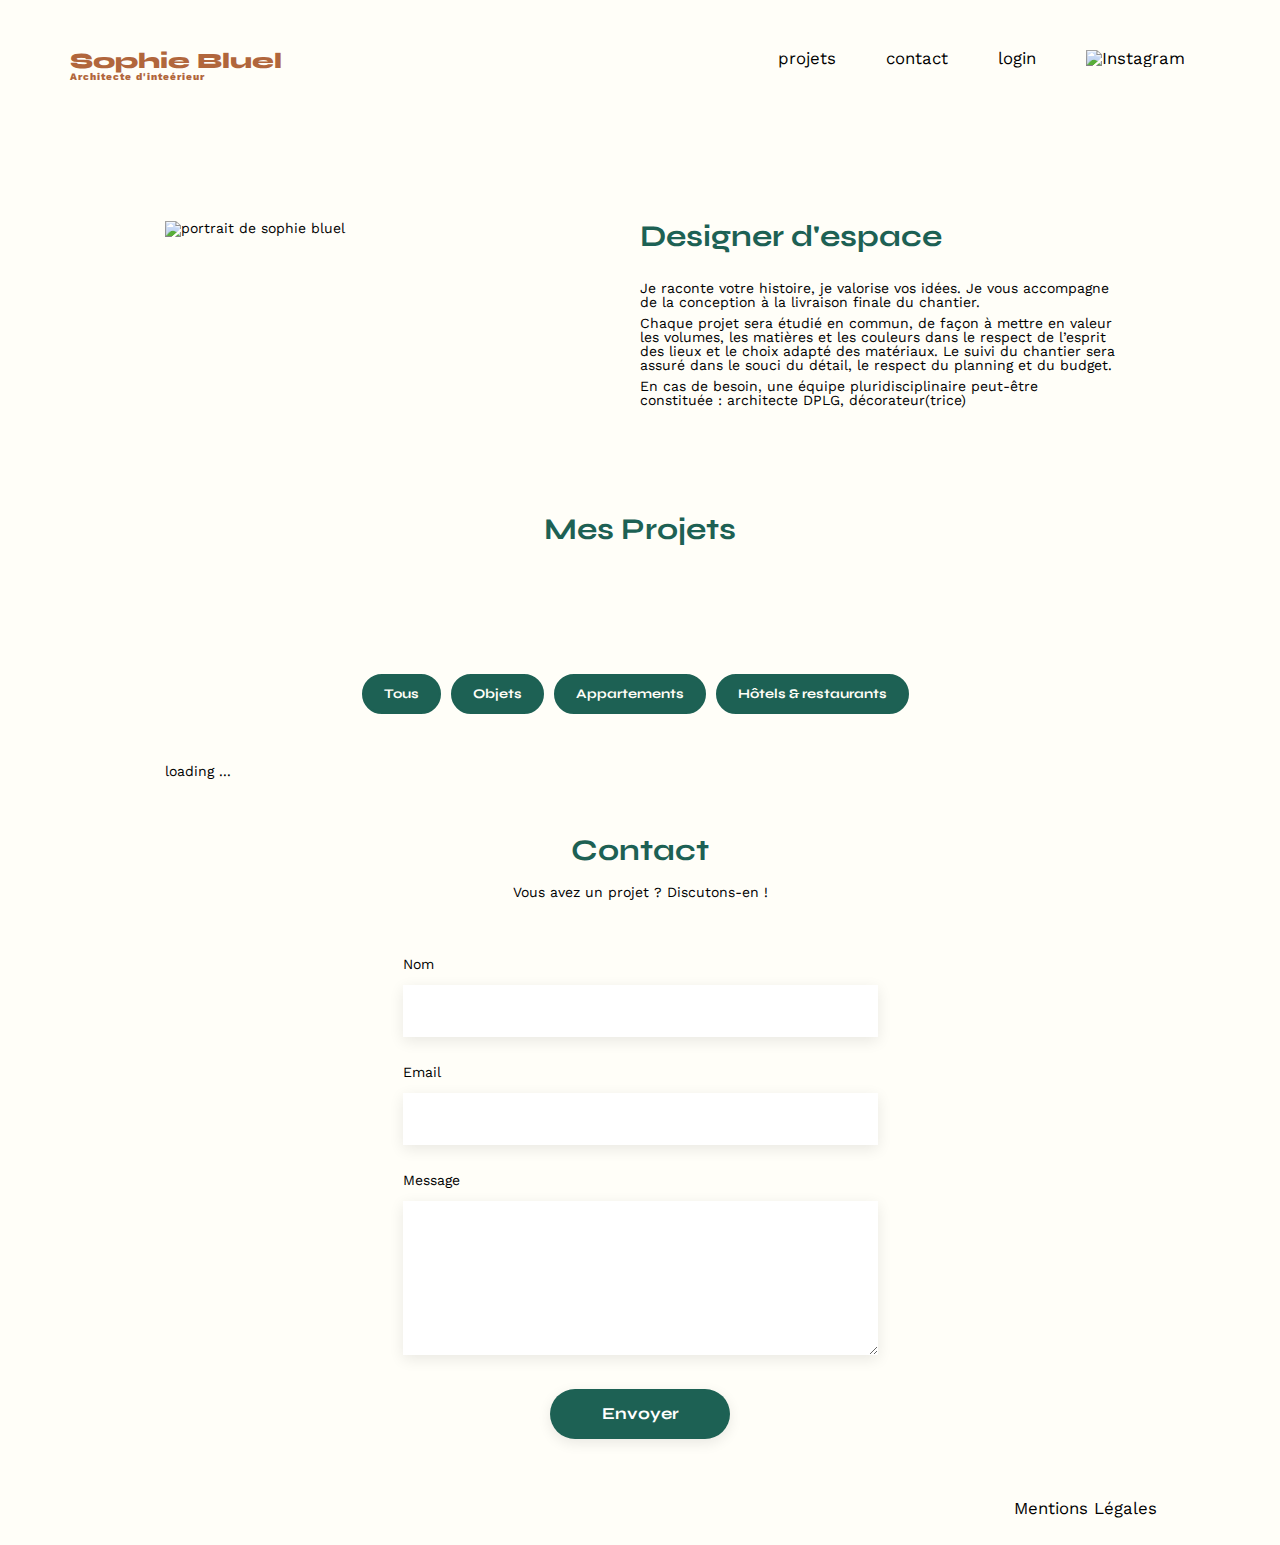
==== FrontEnd/index.html @ e206ba4c "chore (Pull Request): refactoring and cleaning" ====
<!DOCTYPE html>
<html lang="fr">
  <head>
    <meta charset="UTF-8" />
    <title>Sophie Bluel - Architecte d'intérieur</title>
    <meta name="viewport" content="width=device-width, initial-scale=1.0" />
    <link rel="preconnect" href="https://fonts.googleapis.com" />
    <link rel="preconnect" href="https://fonts.gstatic.com" crossorigin />
    <link
      href="https://fonts.googleapis.com/css2?family=Syne:wght@700;800&family=Work+Sans&display=swap"
      rel="stylesheet"
    />
    <meta name="description" content="" />
    <link rel="stylesheet" href="./assets/style.css" />
    <script
      src="https://kit.fontawesome.com/c60e67d077.js"
      crossorigin="anonymous"
    ></script>
  </head>
  <body>
    <div class="editorMode" id="editorBand">
      <i class="fa-regular fa-pen-to-square"></i>
      <p>Mode édition</p>
      <button type="submit" class="postButton">publier les changements</button>
    </div>
    <section class="core">
      <header>
        <h1>Sophie Bluel <span>Architecte d'inteérieur</span></h1>
        <nav>
          <ul>
            <li><a href="#">projets</a></li>
            <li><a href="#">contact</a></li>
            <li><a href="login.html">login</a></li>
            <li><img src="./assets/icons/instagram.png" alt="Instagram" /></li>
          </ul>
        </nav>
      </header>
      <main>
        <section id="introduction">
          <div class="intro">
            <figure>
              <img
                src="./assets/images/sophie-bluel.png"
                alt="portrait de sophie bluel"
              />
            </figure>
            <article>
              <h2>Designer d'espace</h2>
              <p>
                Je raconte votre histoire, je valorise vos idées. Je vous
                accompagne de la conception à la livraison finale du chantier.
              </p>
              <p>
                Chaque projet sera étudié en commun, de façon à mettre en valeur
                les volumes, les matières et les couleurs dans le respect de
                l’esprit des lieux et le choix adapté des matériaux. Le suivi du
                chantier sera assuré dans le souci du détail, le respect du
                planning et du budget.
              </p>
              <p>
                En cas de besoin, une équipe pluridisciplinaire peut-être
                constituée : architecte DPLG, décorateur(trice)
              </p>
            </article>
          </div>
          <div class="editorBtn">
            <aside id="btnModifier">
              <i class="fa-regular fa-pen-to-square"></i>
              <p><a href="#modal" class="modifyBtn js-modal">modifier</a></p>
            </aside>
          </div>
        </section>
        <section id="portfolio">
          <section id="portfolioTitle">
            <h2>Mes Projets</h2>
            <div class="editorBtn">
              <aside id="btnModifier">
                <i class="fa-regular fa-pen-to-square"></i>
                <p><a href="#modal" class="modifyBtn js-modal">modifier</a></p>
              </aside>
            </div>
          </section>
          <section class="filterButton">
            <button type="submit" class="mainButton" id="btnTous">Tous</button>
            <button type="submit" class="mainButton" id="btnObjets">
              Objets
            </button>
            <button type="submit" class="mainButton" id="btnAppartements">
              Appartements
            </button>
            <button type="submit" class="mainButton" id="btnHotelRestaurant">
              Hôtels & restaurants
            </button>
          </section>
          <div class="gallery"></div>
        </section>
        <section id="contact">
          <h2>Contact</h2>
          <p>Vous avez un projet ? Discutons-en !</p>
          <form action="#" method="post">
            <label for="name">Nom</label>
            <input type="text" name="name" id="name" />
            <label for="email">Email</label>
            <input type="email" name="email" id="email" />
            <label for="message">Message</label>
            <textarea
              name="message"
              id="message"
              cols="30"
              rows="10"
            ></textarea>
            <input type="submit" value="Envoyer" class="mainButton" />
          </form>
        </section>
      </main>

      <footer>
        <nav>
          <ul>
            <li>Mentions Légales</li>
          </ul>
        </nav>
      </footer>
    </section>
    <aside id="modal">
      <div class="modalWrapperEdit" id="modalWrapperEdit">
        <button class="modalCloseBtn">
          <i class="fa-solid fa-xmark"></i>
        </button>
        <h2>Galerie photo</h2>
        <div id="galleryModal"></div>
        <div class="modalBtn">
          <input
            type="button"
            value="Ajouter une photo"
            class="mainButton"
            id="modalAddNewWorkBtn"
          />
          <input type="submit" value="supprimer la galerie" id="btnDeleteAll" />
        </div>
      </div>
      <div class="modalWrapperAddition" id="modalWrapperAddition">
        <div class="modalNavBand">
          <button class="returnArrowBtn"  id="modalCloseBtn">
            <i class="fa-solid fa-arrow-left fa-lg"></i>
          </button>
          <button class="modalCloseBtn">
            <i class="fa-solid fa-xmark fa-lg"></i>
          </button>
        </div>
        <h2>Ajout photo</h2>
        <form id="addWorkForm" action="#" method="post">
              <img class="pictureUpload" src="assets/images/Group.svg" alt="Ajouter une photo">
              <label>+ Ajouter photo
                <input id="modalAddWorkInputBtn"
                type="file"
                class="modalAdditionButton"
                accept=".jpg, .jpeg, .png" 
                name="image"
                />
              </label>
              <p>jpg, png : 4mo max</p>
            <label for="title">Titre</label>
            <input type="text" name="title" id="uploadTitle" />
            <label for="categorySelection">Catégorie</label>
            <select name="categoryId" id="selectCategory">
              <option value=""></option>
            </select>
            <input type="submit" value="Valider" class="modalValidationBtn" id="modalValidationBtn" />
        </form>
        
    </aside>
    <script src="scripts/works.js"></script>
  </body>
</html>
---- FrontEnd/assets/style.css ----
/* http://meyerweb.com/eric/tools/css/reset/
   v2.0 | 20110126
   License: none (public domain)
*/

html,
body,
div,
span,
applet,
object,
iframe,
h1,
h2,
h3,
h4,
h5,
h6,
p,
blockquote,
pre,
a,
abbr,
acronym,
address,
big,
cite,
code,
del,
dfn,
em,
img,
ins,
kbd,
q,
s,
samp,
small,
strike,
strong,
sub,
sup,
tt,
var,
b,
u,
i,
center,
dl,
dt,
dd,
ol,
ul,
li,
fieldset,
form,
label,
legend,
table,
caption,
tbody,
tfoot,
thead,
tr,
th,
td,
article,
aside,
canvas,
details,
embed,
figure,
figcaption,
footer,
header,
hgroup,
menu,
nav,
output,
ruby,
section,
summary,
time,
mark,
audio,
video {
  margin: 0;
  padding: 0;
  border: 0;
  font-size: 100%;
  font: inherit;
  vertical-align: baseline;
}

/* HTML5 display-role reset for older browsers */
article,
aside,
details,
figcaption,
figure,
footer,
header,
hgroup,
menu,
nav,
section {
  display: block;
}

:root {
  --primary-color: #1d6154;
  --secondary-color: #b1663c;
  --main-background: #fffef8;
  --main-black: #000000;
  --main-white: #ffffff;
  --add-work-modal: #e8f1f7;
}

body {
  background-color: var(--main-background);
}

ol,
ul {
  list-style: none;
}

blockquote,
q {
  quotes: none;
}

blockquote:before,
blockquote:after,
q:before,
q:after {
  content: "";
  content: none;
}

table {
  border-collapse: collapse;
  border-spacing: 0;
}

/** end reset css**/
header {
  display: flex;
  justify-content: space-between;
  margin-bottom: 139px;
  margin-top: 50px;
}

main {
  margin: 0 95px;
}

section {
  margin: 100px 0;
}

h1 {
  display: flex;
  flex-direction: column;
  font-family: "Syne";
  font-size: 22px;
  font-weight: 800;
  color: #b1663c;
}

h1 > span {
  font-family: "Work Sans";
  font-size: 10px;
  letter-spacing: 0.1em;
}

h2 {
  font-family: "Syne";
  font-weight: 700;
  font-size: 30px;
  color: var(--primary-color);
}

nav ul {
  display: flex;
  align-items: center;
  list-style-type: none;
}

nav li {
  padding: 0 25px;
  font-size: 1.2em;
}

nav li a {
  text-decoration: none;
  color: var(--main-black);
}

nav li img {
  height: 19px;
}

.navLogin {
  font-weight: 700;
}

li:hover {
  color: #b1663c;
}

.core {
  max-width: 1140px;
  font-family: "Work Sans";
  font-size: 14px;
  background-color: var(--main-background);
  min-height: 100vh;
  line-height: 1;
  margin: auto;
}

#introduction {
  display: flex;
  align-items: center;
}

#introduction figure {
  flex: 1;
}

#introduction img {
  display: block;
  margin: 0 72px 0 0;
  width: 80%;
}

#introduction article {
  flex: 1;
}
#introduction h2 {
  margin-bottom: 1em;
}

#introduction p {
  margin-bottom: 0.5em;
}

#portfolio {
  margin-bottom: 57px;
}

#portfolio h2 {
  text-align: center;
  margin-bottom: 1em;
}

.filterButton {
  display: flex;
  flex-direction: row;
  justify-content: center;

  margin: 50px 0;
}

.mainButton {
  border: 2px solid var(--primary-color);
  border-radius: 60px;
  margin-right: 10px;
  background-color: var(--main-background);
  padding: 10px 20px;
  font-weight: 700;
  font-family: "syne";
  color: var(--primary-color);
}

.mainButton {
  background-color: var(--primary-color);
  color: var(--main-background);
}

.gallery {
  width: 100%;
  display: grid;
  grid-template-columns: 1fr 1fr 1fr;
  grid-column-gap: 20px;
  grid-row-gap: 20px;
}

.gallery img {
  width: 100%;
}

#contact {
  width: 50%;
  margin: auto;
}

#contact > * {
  text-align: center;
}

#contact h2 {
  margin-bottom: 20px;
}

#contact form {
  text-align: left;
  margin-top: 30px;
  display: flex;
  flex-direction: column;
}

#contact input {
  height: 50px;
  font-size: 1.2em;
  border: none;
  box-shadow: 0px 4px 14px rgba(0, 0, 0, 0.09);
}

#contact label {
  margin: 2em 0 1em 0;
}

#contact textarea {
  border: none;
  box-shadow: 0px 4px 14px rgba(0, 0, 0, 0.09);
}

input[type="submit"] {
  font-family: "Syne";
  font-weight: 700;
  color: var(--main-white);
  background-color: var(--primary-color);
  margin: 2em auto;
  width: 180px;
  text-align: center;
  border-radius: 60px;
}

footer {
  display: flex;
  justify-content: end;
}

footer nav ul {
  display: flex;
  justify-content: flex-end;
  margin: 2em;
}

/*** login layout ***/
#login {
  display: flex;
  flex-direction: column;
  justify-content: center;
  align-items: center;
  text-align: left;
}

.loginForm {
  margin: 0;
}

.loginForm input {
  width: 380px;
  height: 50px;
  font-size: 1.2em;
  border: none;
  box-shadow: 0px 4px 14px rgba(0, 0, 0, 0.09);
}

.loginInput {
  display: flex;
  flex-direction: column;
}

#login label {
  margin: 2em 0 1em 0;
}

.loginButton {
  margin: 0;
}

.loginButton input {
  width: 180px;
  height: 36px;
}

#forgottenPassword {
  color: var(--main-black);
  font-weight: 500;
}

/**** modal ****/
.editorMode {
  display: flex;
  align-items: center;
  justify-content: center;
  gap: 15px;
  width: 100vw;
  background-color: var(--main-black);
  color: var(--main-white);
  font-family: "work Sans";
  height: 60px;
}

#editorBand {
  display: none;
}

.editorBtn {
  display: none;
}

#editorBand .fa-regular {
  color: var(--main-white);
}

#editorBand button {
  background-color: var(--main-white);
  border-radius: 60px;
  padding: 10px 20px;
  font-family: "work Sans";
  border: none;
}

.intro {
  display: flex;
  flex-direction: row;
}

#introduction {
  display: flex;
  flex-direction: column;
  align-items: start;
}

#btnModifier {
  display: flex;
  flex-direction: row;
  gap: 10px;
  margin-top: 16px;
}

#btnModifier a {
  color: var(--main-black);
  text-decoration: none;
}

#portfolioTitle {
  display: flex;
  flex-direction: row;
  justify-content: center;
  gap: 30px;
}

#btnDeleteAll {
  color: red;
  text-decoration: none;
  border: none;
  background-color: var(--main-background);
}

#modal {
  position: fixed;
  top: 0;
  left: 0;
  width: 100%;
  height: 100vh;
  background: rgba(0, 0, 0, 0.5);
  display: none;
}

.modalWrapperEdit {
  background-color: var(--main-background);
  border-radius: 10px;
  position: fixed;
  top: 50%;
  left: 50%;
  transform: translate(-50%, -50%);
  padding: 55px 100px;
  max-height: 750px;
  max-width: 630px;
  display: flex;
  flex-direction: column;
  align-items: center;
}

.modalWrapperAddition {
  background-color: var(--main-background);
  border-radius: 10px;
  position: fixed;
  top: 50%;
  left: 50%;
  transform: translate(-50%, -50%);
  padding: 55px 100px;
  max-height: 750px;
  max-width: 630px;
  display: none;
  flex-direction: column;
  align-items: center;
}

.modalBtn {
  display: flex;
  flex-direction: column;
  align-items: center;
  gap: 20px;
}

#modalAddNewWorkBtn {
  margin: 0;
}

.mainButton:hover {
  cursor: pointer;
}

#btnDeleteAll {
  margin: 0;
}

.modalCloseBtn {
  position: absolute;
  top: 25px;
  right: 30px;
  border: none;
  background-color: var(--main-background);
}

#galleryModal {
  border-bottom: 2px solid rgba(0, 0, 0, 0.15);
  margin: 40px 0;
  padding-bottom: 47px;
  display: grid;
  grid-template-columns: 1fr 1fr 1fr 1fr auto;
  gap: 10px;
}

.modalCloseBtn:hover {
  cursor: pointer;
}

#galleryModal img {
  height: 140px;
}

#galleryModal figure {
  display: flex;
  flex-direction: column;
  position: relative;
}

#galleryModal figure button {
  border: none;
  background-color: var(--main-background);
  display: flex;
  justify-content: flex-start;
}

#galleryModal figure a {
  padding: 4px;
  background-color: var(--main-black);
  position: absolute;
  right: 10px;
  top: 10px;
  border-radius: 2px;
}

#galleryModal figure a i {
  color: var(--main-white);
}

#galleryModal figure a:hover {
  cursor: pointer;
}

/* seconde modal: work addition */

#workAddition {
  display: flex;
  flex-direction: column;
  justify-content: center;
  align-items: center;
  height: 170px;
  width: 420px;
  border-radius: 3px;
  background-color: var(--add-work-modal);
  background-size: contain;
  background-repeat: no-repeat;
  background-position: center;
}

#workAddition img {
  margin-top: 20px;
}

#workAddition label {
  background-color: #cbd6dc;
  padding: 10px 33px;
  border-radius: 50px;
  color: #306685;
  margin-top: 20px;
}

#workAddition label:hover {
  cursor: pointer;
}

#workAddition p {
  color: #444444;
  font-family: "Work Sans";
  font-weight: 400;
  font-size: 10px;
  margin-top: 7px;
}

#modalAddWorkInputBtn {
  display: none;
}

.modalNavBand {
  display: flex;
  justify-content: space-between;
}

.returnArrowBtn {
  position: absolute;
  top: 25px;
  left: 30px;
  border: none;
  background-color: var(--main-background);
}
.returnArrowBtn:hover {
  cursor: pointer;
}
.modalWrapperAddition {
  background-color: var(--main-white);
}
#modal h2 {
  font-family: "Work Sans";
  font-weight: 400;
  font-size: 26px;
  color: var(--main-black);
  margin-bottom: 35px;
}

#addWorkForm {
  margin-top: 10px;
  padding-bottom: 47px;
  border-bottom: 1px solid #b3b3b3;
  display: flex;
  flex-direction: column;
}

#addWorkForm label {
  font-family: "Work Sans";
  font-weight: 500;
  margin: 20px 0 10px 0;
}

#addWorkForm input,
#addWorkForm select {
  box-shadow: 0px 4px 14px rgba(0, 0, 0, 0.09);
  background-color: var(--main-white);
  border: none;
  height: 50px;
  width: 420px;
  font-weight: 400px;
}

#modalValidationBtn {
  background-color: #a7a7a7;
  width: 240px;
  height: 36px;
  border: none;
}

#modalValidationBtn:hover {
  cursor: pointer;
}

#uploadedImgBox {
  display: flex;
  flex-direction: column;
  align-items: center;
  object-fit: contain;
}
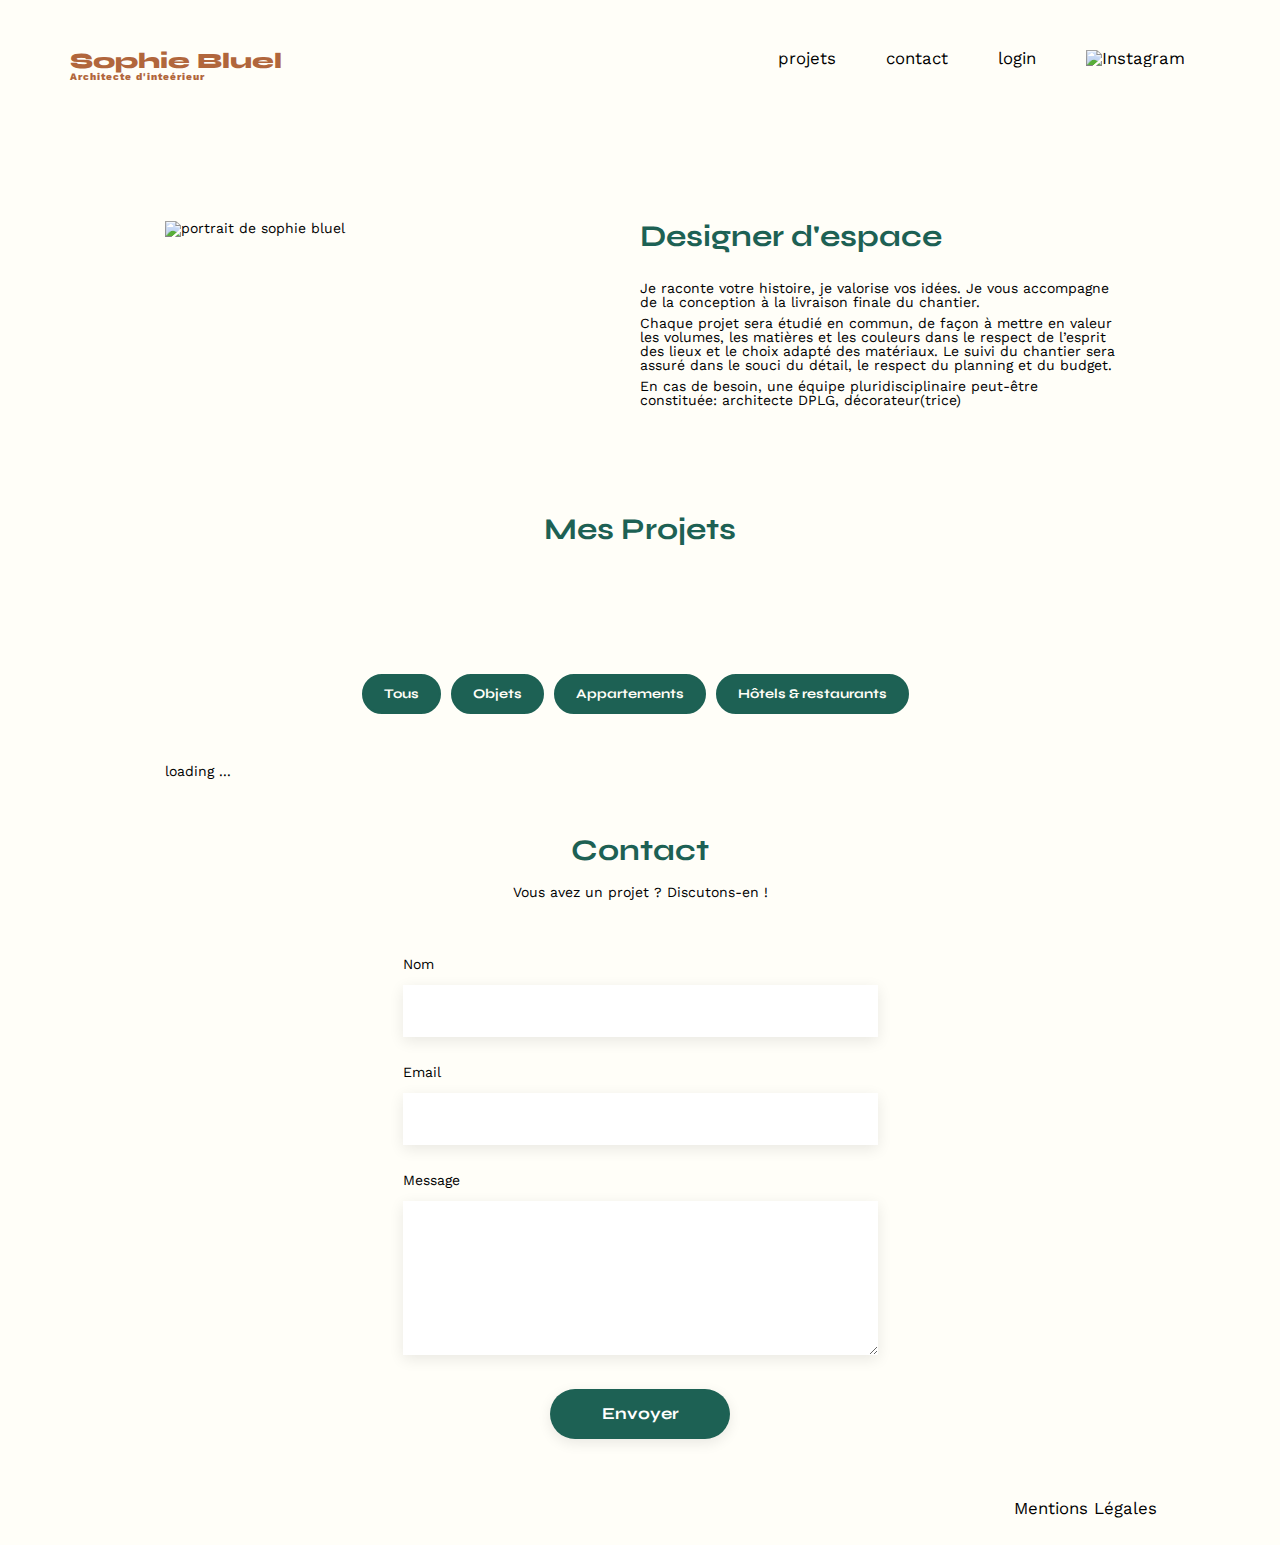
==== commit 2e201688: "chore (all): refactor second modal" ====
--- a/FrontEnd/index.html
+++ b/FrontEnd/index.html
@@ -59,7 +59,7 @@
               </p>
               <p>
                 En cas de besoin, une équipe pluridisciplinaire peut-être
-                constituée : architecte DPLG, décorateur(trice)
+                constituée: architecte DPLG, décorateur(trice)
               </p>
             </article>
           </div>
@@ -150,6 +150,7 @@
         </div>
         <h2>Ajout photo</h2>
         <form id="addWorkForm" action="#" method="post">
+          <div class="uploadedImgBox" id="uploadedImgBox">
               <img class="pictureUpload" src="assets/images/Group.svg" alt="Ajouter une photo">
               <label>+ Ajouter photo
                 <input id="modalAddWorkInputBtn"
@@ -160,13 +161,18 @@
                 />
               </label>
               <p>jpg, png : 4mo max</p>
+          </div>
+          <div class="workAddition" id="workAddition">
             <label for="title">Titre</label>
             <input type="text" name="title" id="uploadTitle" />
             <label for="categorySelection">Catégorie</label>
             <select name="categoryId" id="selectCategory">
               <option value=""></option>
             </select>
-            <input type="submit" value="Valider" class="modalValidationBtn" id="modalValidationBtn" />
+          </div>
+          <div id="modalSubmitBtn">
+            <button type="submit" class="modalValidationBtn" id="modalValidationBtn">Valider</button>
+          </div>
         </form>
         
     </aside>
--- a/FrontEnd/assets/style.css
+++ b/FrontEnd/assets/style.css
@@ -578,7 +578,7 @@
 
 /* seconde modal: work addition */
 
-#workAddition {
+#uploadedImgBox {
   display: flex;
   flex-direction: column;
   justify-content: center;
@@ -592,11 +592,11 @@
   background-position: center;
 }
 
-#workAddition img {
+#uploadedImgBox img {
   margin-top: 20px;
 }
 
-#workAddition label {
+#uploadedImgBox label {
   background-color: #cbd6dc;
   padding: 10px 33px;
   border-radius: 50px;
@@ -604,11 +604,11 @@
   margin-top: 20px;
 }
 
-#workAddition label:hover {
+#uploadedImgBox label:hover {
   cursor: pointer;
 }
 
-#workAddition p {
+#uploadedImgBox p {
   color: #444444;
   font-family: "Work Sans";
   font-weight: 400;
@@ -646,7 +646,7 @@
   margin-bottom: 35px;
 }
 
-#addWorkForm {
+#workAddition {
   margin-top: 10px;
   padding-bottom: 47px;
   border-bottom: 1px solid #b3b3b3;
@@ -654,14 +654,14 @@
   flex-direction: column;
 }
 
-#addWorkForm label {
+#workAddition label {
   font-family: "Work Sans";
   font-weight: 500;
   margin: 20px 0 10px 0;
 }
 
-#addWorkForm input,
-#addWorkForm select {
+#workAddition input,
+#workAddition select {
   box-shadow: 0px 4px 14px rgba(0, 0, 0, 0.09);
   background-color: var(--main-white);
   border: none;
@@ -671,10 +671,24 @@
 }
 
 #modalValidationBtn {
+  display: flex;
+  align-items: center;
+  justify-content: center;
   background-color: #a7a7a7;
   width: 240px;
   height: 36px;
   border: none;
+  border-radius: 60px;
+  color: var(--main-white);
+  font-family: "Syne";
+  font-weight: 700;
+}
+
+#modalSubmitBtn {
+  display: flex;
+  justify-content: center;
+  align-items: center;
+  margin-top: 32px;
 }
 
 #modalValidationBtn:hover {
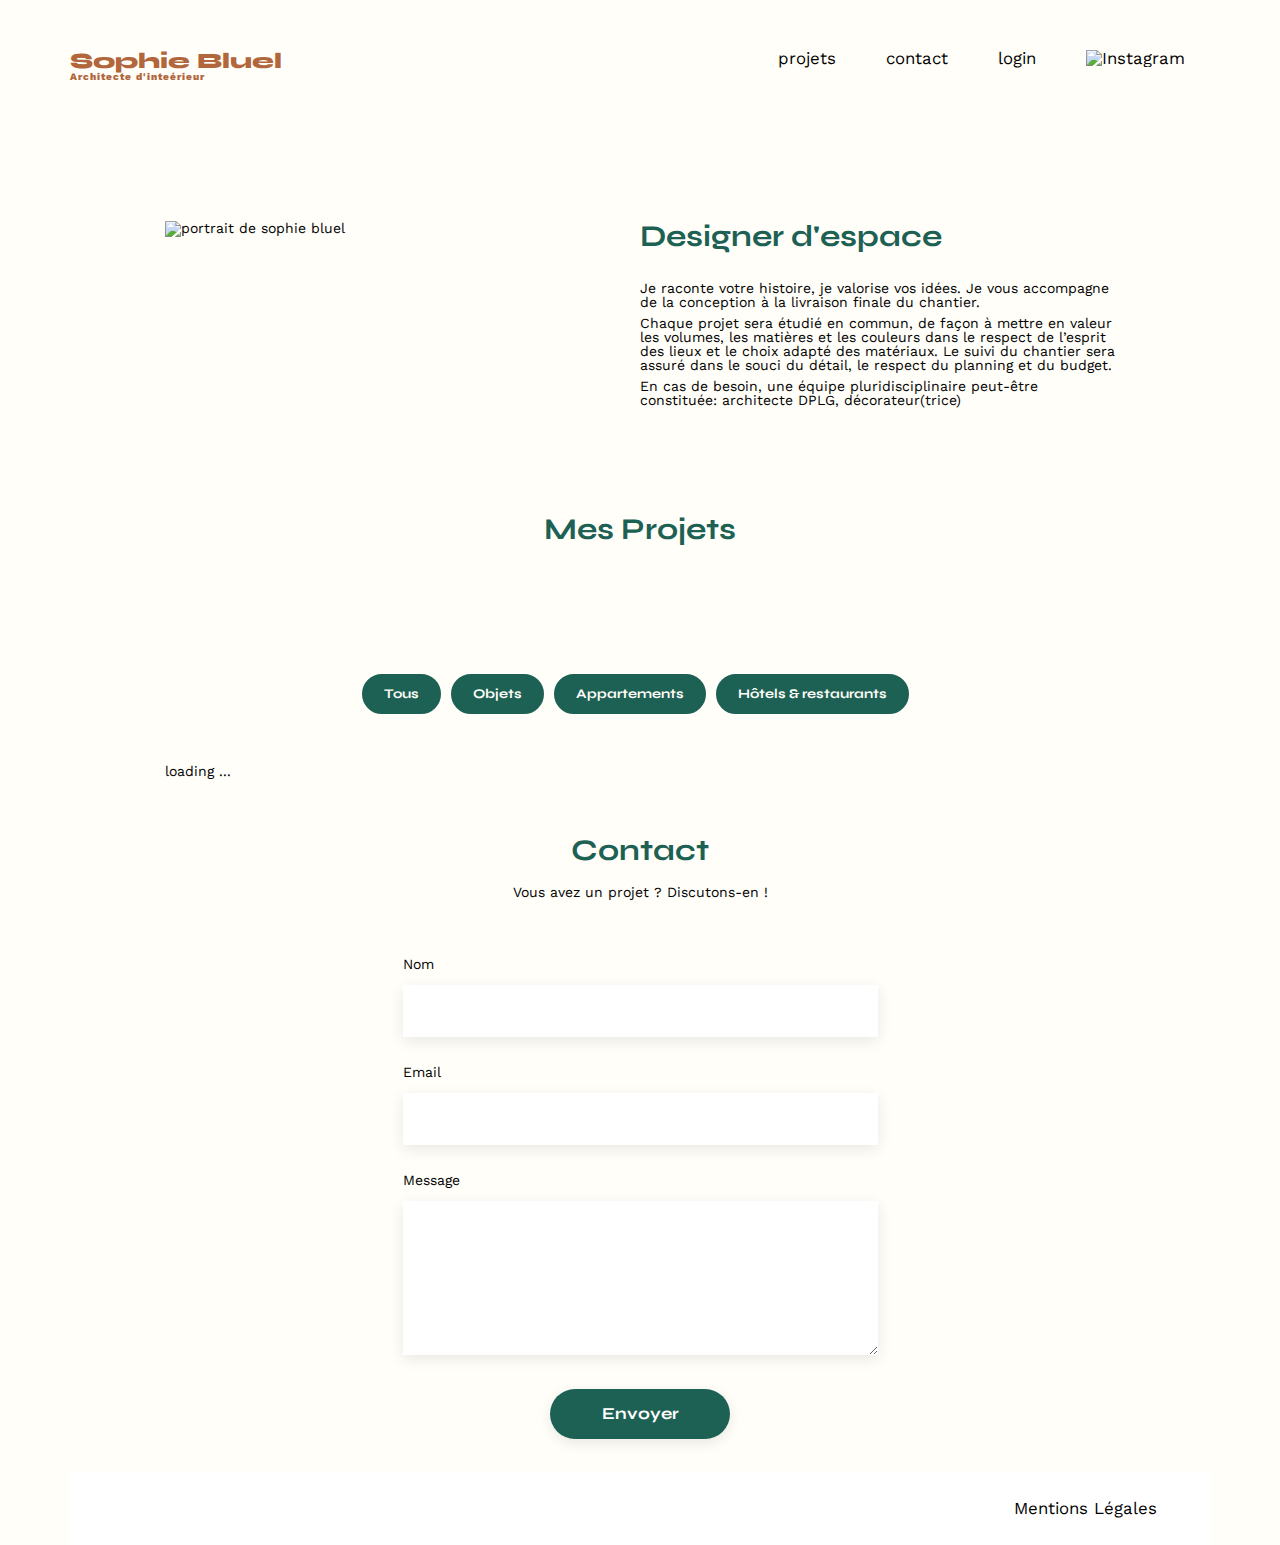
==== commit c68a219d: "chore (works.js): add error message when add work form isnt properly filled" ====
--- a/FrontEnd/index.html
+++ b/FrontEnd/index.html
@@ -66,7 +66,7 @@
           <div class="editorBtn">
             <aside id="btnModifier">
               <i class="fa-regular fa-pen-to-square"></i>
-              <p><a href="#modal" class="modifyBtn js-modal">modifier</a></p>
+              <p><button class="modifyBtn js-modal">modifier</button></p>
             </aside>
           </div>
         </section>
@@ -76,19 +76,19 @@
             <div class="editorBtn">
               <aside id="btnModifier">
                 <i class="fa-regular fa-pen-to-square"></i>
-                <p><a href="#modal" class="modifyBtn js-modal">modifier</a></p>
+                <p><button class="modifyBtn js-modal">modifier</button></p>
               </aside>
             </div>
           </section>
           <section class="filterButton">
-            <button type="submit" class="mainButton" id="btnTous">Tous</button>
-            <button type="submit" class="mainButton" id="btnObjets">
+            <button type="button" class="mainButton" id="btnTous">Tous</button>
+            <button type="button" class="mainButton" id="btnObjets">
               Objets
             </button>
-            <button type="submit" class="mainButton" id="btnAppartements">
+            <button type="button" class="mainButton" id="btnAppartements">
               Appartements
             </button>
-            <button type="submit" class="mainButton" id="btnHotelRestaurant">
+            <button type="button" class="mainButton" id="btnHotelRestaurant">
               Hôtels & restaurants
             </button>
           </section>
@@ -97,7 +97,7 @@
         <section id="contact">
           <h2>Contact</h2>
           <p>Vous avez un projet ? Discutons-en !</p>
-          <form action="#" method="post">
+          <form onsubmit="(event) => event.preventDefault()">
             <label for="name">Nom</label>
             <input type="text" name="name" id="name" />
             <label for="email">Email</label>
@@ -149,29 +149,33 @@
           </button>
         </div>
         <h2>Ajout photo</h2>
-        <form id="addWorkForm" action="#" method="post">
-          <div class="uploadedImgBox" id="uploadedImgBox">
-              <img class="pictureUpload" src="assets/images/Group.svg" alt="Ajouter une photo">
-              <label>+ Ajouter photo
-                <input id="modalAddWorkInputBtn"
-                type="file"
-                class="modalAdditionButton"
-                accept=".jpg, .jpeg, .png" 
-                name="image"
-                />
-              </label>
-              <p>jpg, png : 4mo max</p>
-          </div>
+        <form id="addWorkForm">
+          
+            <div class="uploadedImgBox" id="uploadedImgBox">
+              <div id="uploadImgPreview">
+                <img class="pictureUpload" src="assets/images/Group.svg" alt="Ajouter une photo">
+                <label>+ Ajouter photo
+                  <input id="modalAddWorkInputBtn"
+                  type="file"
+                  class="modalAdditionButton"
+                  accept=".jpg, .jpeg, .png" 
+                  name="image"
+                  />
+                </label>
+                <p>jpg, png : 4mo max</p>
+              </div>
+            </div>
+          
           <div class="workAddition" id="workAddition">
             <label for="title">Titre</label>
             <input type="text" name="title" id="uploadTitle" />
             <label for="categorySelection">Catégorie</label>
-            <select name="categoryId" id="selectCategory">
+            <select name="category" id="selectCategory">
               <option value=""></option>
             </select>
           </div>
           <div id="modalSubmitBtn">
-            <button type="submit" class="modalValidationBtn" id="modalValidationBtn">Valider</button>
+            <button type="submit" class="modalValidationBtn" id="modalValidationBtn" disabled>Valider</button>
           </div>
         </form>
         
--- a/FrontEnd/assets/style.css
+++ b/FrontEnd/assets/style.css
@@ -114,6 +114,7 @@
   --main-black: #000000;
   --main-white: #ffffff;
   --add-work-modal: #e8f1f7;
+  --disbled-button: #a7a7a7;
 }
 
 body {
@@ -340,6 +341,7 @@
 footer {
   display: flex;
   justify-content: end;
+  background-color: var(--main-white);
 }
 
 footer nav ul {
@@ -390,6 +392,11 @@
 #forgottenPassword {
   color: var(--main-black);
   font-weight: 500;
+}
+
+#errorMessage {
+  display: none;
+  color: red;
 }
 
 /**** modal ****/
@@ -443,9 +450,17 @@
   margin-top: 16px;
 }
 
-#btnModifier a {
+.modifyBtn {
   color: var(--main-black);
   text-decoration: none;
+  border: none;
+  background-color: var(--main-background);
+  font-family: "Work Sans";
+  font-weight: 400;
+}
+
+.modifyBtn:hover {
+  cursor: pointer;
 }
 
 #portfolioTitle {
@@ -511,6 +526,7 @@
 
 #modalAddNewWorkBtn {
   margin: 0;
+  padding: 10px 50px;
 }
 
 .mainButton:hover {
@@ -590,6 +606,7 @@
   background-size: contain;
   background-repeat: no-repeat;
   background-position: center;
+  object-fit: contain;
 }
 
 #uploadedImgBox img {
@@ -649,7 +666,7 @@
 #workAddition {
   margin-top: 10px;
   padding-bottom: 47px;
-  border-bottom: 1px solid #b3b3b3;
+  border-bottom: 1px solid var(--disbled-button);
   display: flex;
   flex-direction: column;
 }
@@ -674,7 +691,7 @@
   display: flex;
   align-items: center;
   justify-content: center;
-  background-color: #a7a7a7;
+  background-color: var(--primary-color);
   width: 240px;
   height: 36px;
   border: none;
@@ -684,6 +701,10 @@
   font-weight: 700;
 }
 
+#modalValidationBtn:disabled {
+  background-color: var(--disbled-button);
+}
+
 #modalSubmitBtn {
   display: flex;
   justify-content: center;
@@ -695,9 +716,9 @@
   cursor: pointer;
 }
 
-#uploadedImgBox {
-  display: flex;
-  flex-direction: column;
-  align-items: center;
-  object-fit: contain;
-}
+#uploadImgPreview {
+  display: flex;
+  flex-direction: column;
+  align-items: center;
+  justify-content: center;
+}
